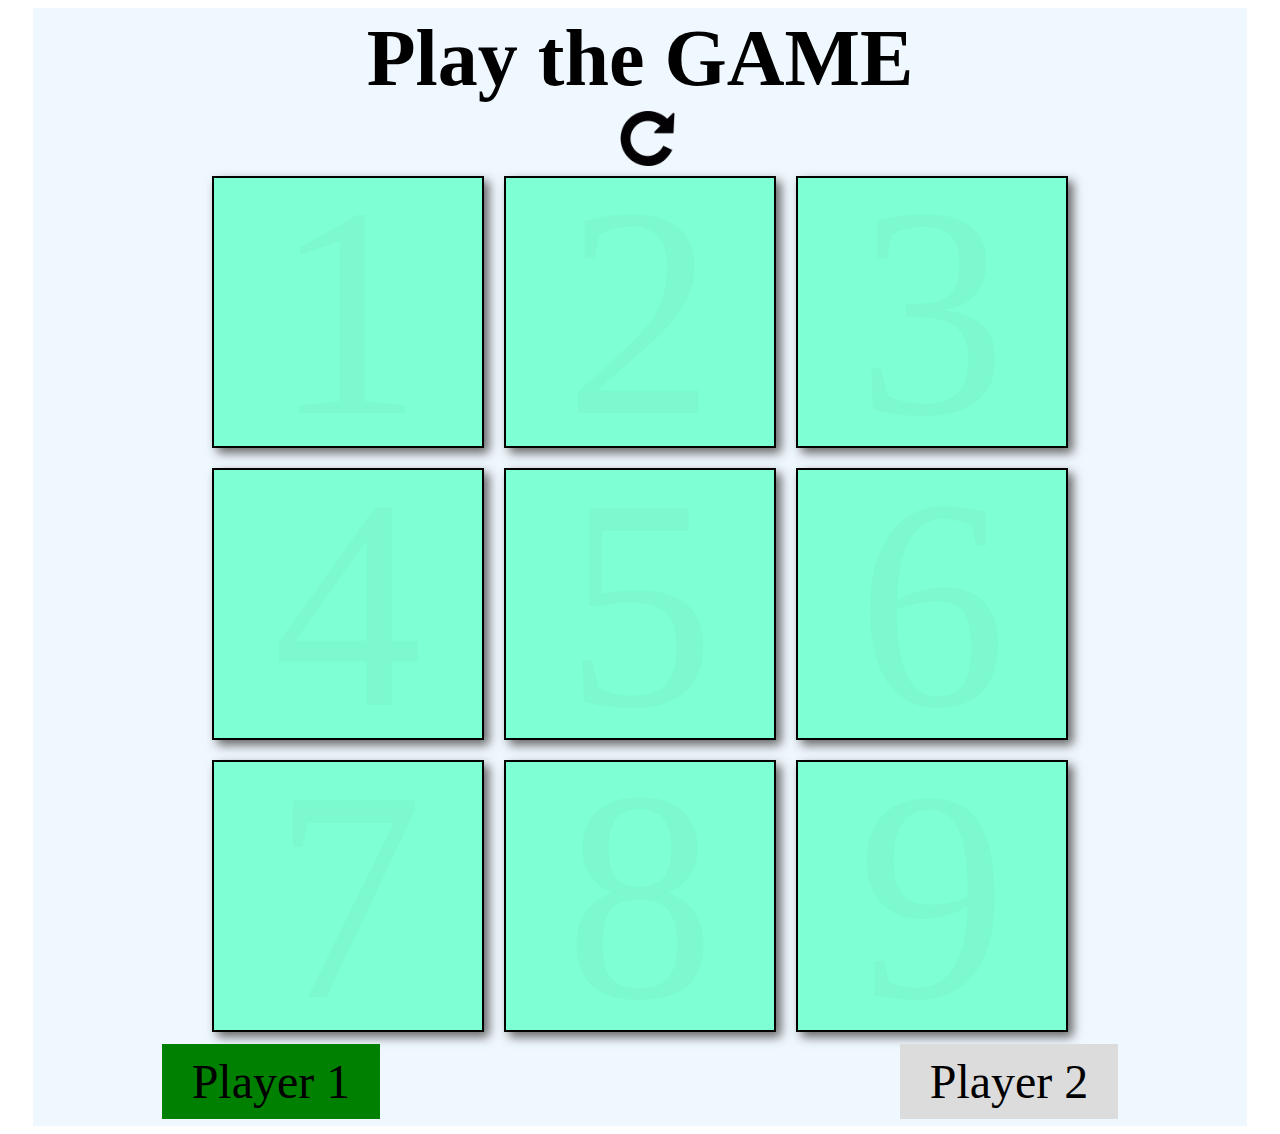
==== myGames/crossGame.html @ 41d3cbc0 "Adding files of Cross game" ====
<!DOCTYPE html>
<html lang="en">

<head>
    <meta charset="UTF-8">
    <meta http-equiv="X-UA-Compatible" content="IE=edge">
    <meta name="viewport" content="width=device-width, initial-scale=1.0">
    <title>cross game</title>
</head>

<body>

    <div class="container">
        <h2 id="heading">Play the GAME</h2>
        <a href="crossGame.html"><span id="replay"><img src="icons/replay.png" alt="replay"></span></a>

        <div class="rowitem">

            <div class="box" id="position-1" onclick="boxHTML1()"><span class="sing">1</span></div>
            <div class="box" id="position-2" onclick="boxHTML2()"><span class="sing">2</span></div>
            <div class="box" id="position-3" onclick="boxHTML3()"><span class="sing">3</span></div>


        </div>
        <div class="rowitem">
            <div class="box" id="position-4" onclick="boxHTML4()"><span class="sing">4</span></div>
            <div class="box" id="position-5" onclick="boxHTML5()"><span class="sing">5</span></div>
            <div class="box" id="position-6" onclick="boxHTML6()"><span class="sing">6</span></div>
        </div>
        <div class="rowitem">
            <div class="box" id="position-7" onclick="boxHTML7()"><span class="sing">7</span></div>
            <div class="box" id="position-8" onclick="boxHTML8()"><span class="sing">8</span></div>
            <div class="box" id="position-9" onclick="boxHTML9()"><span class="sing">9</span></div>
        </div>
        <div class="player">
            <span id="p1" onclick="player1()">Player 1</span>
            <span id="p2" onclick="player2()">Player 2</span>
        </div>
        <div id="messagePlayerName">Click on Player1 / Player2 to change your name </div>

    </div>
</body>

<style>
    h2 {
        text-align: center;
        font-size: 5rem;
        margin-top: 0;
        margin-bottom: 7px;
    }

    #replay img {
        width: 55px;
    }

    #replay {
        display: flex;
        margin-left: 15px;
        justify-content: center;
    }

    .container {
        /* display :flex; */
        /* flex-direction: row; */
        /* flex-wrap: wrap; */
        background-color: aliceblue;
        margin: 1px 2%;
        padding: 5px 10%;
        align-items: center;
        justify-content: center;
    }

    .rowitem {
        display: flex;
        width: 100%;
        /* flex-wrap: no-wrap; */
        /* margin: 34px; */
        align-items: center;
        justify-content: center;
        /* background-color:bisque; */
        
    }

    .box {
        display: flex;
        height: 200px;
        width: 200px;
        background-color: aquamarine;
        /* background-color: rgb(180, 250, 255); */
        padding: 34px;
        margin: 10px;
        border: 2px solid black;
        justify-content: center;
        align-items: center;
        font-size: 300px;
        box-shadow: 5px 5px 10px rgb(100 100 100);
    }

    .sing {
        opacity: 0.02;
    }


    .player {
        display: flex;
        justify-content: space-between;
        font-size: 3rem;
        align-items: center;
    }

    #p1,
    #p2 {
        background-color: gainsboro;
        padding: 10px 30px;
        margin: 2px;
    }

    #messagePlayerName {
        /* background-color: red; */
        margin: 30px 10px 10px 10px;
        padding: 10px 5px;
        text-align: center;
        font-size: 50px;
        top: 35px;
        color: brown;
        display: none;
    }

    @media only screen and (max-width:730px) {

        /* body {
            background-color: red;
        } */
        h2 {
            font-size: 4rem;
            margin-bottom: 40px;
        }

        .box {
            display: flex;
            height: 50px;
            width: 50px;
            background-color: aquamarine;
            /* background-color: rgb(180, 250, 255); */
            padding: 25px;
            margin: 7px;
            border: 2px solid black;
            justify-content: center;
            align-items: center;
            font-size: 139px;
            box-shadow: 3px 3px 7px rgb(100 100 100) ;
        }

        #p1,
        #p2 {
            background-color: gainsboro;
            padding: 10px 13px;
            margin: 40px 10px;
        }

        .player {
            display: flex;
            flex-wrap: wrap;
            justify-content: space-between;
            font-size: 1.8rem;
            align-items: center;
        }

        #messagePlayerName {
            /* background-color: red; */
            margin: 6px 10px 7px 10px;
            padding: 10px 5px;
            text-align: center;
            font-size: 24px;
            top: 35px;
            color: brown;
            display: none;
        }
    }
</style>

</html>

<script>
    let p1 = document.getElementById('p1');
    let p2 = document.getElementById('p2');
    let win = 1;

    // showing / hiding Player name message
    // setTimeout(() => {
    //     document.getElementById('messagePlayerName').style.display='block';
    // },3000);
    // setTimeout(() => {
    //     document.getElementById('messagePlayerName').style.display='none';
    // },10000);
    setInterval(() => {
        document.getElementById('messagePlayerName').style.display = 'block';
    }, 4001);
    var endMsg = setInterval(() => {
        document.getElementById('messagePlayerName').style.display = 'none';
    }, 8000);

    // Taking players name 
    function player1() {
        p1.innerHTML = prompt("Enter your name ", 'Player1')
    }
    function player2() {
        p2.innerHTML = prompt("Enter your name ", 'Player2')
    }

    let color;
    function p1f(move) {


        p1.style.background = 'green';
        p2.style.background = 'gainsboro';
        mark = 'O';
        color = 'rgb(189, 189, 189)';
        // alert("");
    }
    function p2f(move) {

        p1.style.background = 'gainsboro';
        p2.style.background = 'green';
        mark = 'X'
        color = 'rgb(255, 245, 129)';
    }
    function toggle(select) {
        if (select == 10) {
            console.log("Game over");
        }
        else if (select % 2 == 1) {
            p1f(select);
            console.log(`p1 move ${move} --> O`);

        }
        else if (select % 2 == 0) {
            p2f(select);
            console.log(`p2 move ${move} --> X`);
        }

    }


    // HTML element and id modify
    // let mark='O';
    let move = 1;
    toggle(move);
    let span = document.getElementsByClassName('sing');

    let box1 = document.querySelector('#position-1>span');
    function boxHTML1() {
        if (box1.innerHTML == 1 && win) {

            box1.innerHTML = mark;
            document.getElementById('position-1').style.background = color;
            span[0].style.opacity = 1;
            move++;
            toggle(move);
            GameResult();
        }
    }
    let box2 = document.querySelector('#position-2>span');
    function boxHTML2() {
        if (box2.innerHTML == 2 && win) {
            document.getElementById('position-2').style.background = color;
            box2.innerHTML = mark;
            span[1].style.opacity = 1;
            move++;
            toggle(move);
            GameResult();
        }
    }
    let box3 = document.querySelector('#position-3>span');
    function boxHTML3() {
        if (box3.innerHTML == 3 && win) {
            document.getElementById('position-3').style.background = color;
            box3.innerHTML = mark;
            span[2].style.opacity = 1;
            move++;
            toggle(move);
            GameResult();
        }
    }
    let box4 = document.querySelector('#position-4>span');
    function boxHTML4() {
        if (box4.innerHTML == 4 && win) {
            document.getElementById('position-4').style.background = color;
            box4.innerHTML = mark;
            span[3].style.opacity = 1;
            move++;
            toggle(move);
            GameResult();
        }
    }
    let box5 = document.querySelector('#position-5>span');
    function boxHTML5() {
        if (box5.innerHTML == 5 && win) {
            document.getElementById('position-5').style.background = color;
            box5.innerHTML = mark;
            span[4].style.opacity = 1;
            move++;
            toggle(move);
            GameResult();
        }
    }
    let box6 = document.querySelector('#position-6>span');
    function boxHTML6() {
        if (box6.innerHTML == 6 && win) {
            document.getElementById('position-6').style.background = color;
            box6.innerHTML = mark;
            span[5].style.opacity = 1;
            // box6.style.fontSize
            move++;
            toggle(move);
            GameResult();
        }
    }
    let box7 = document.querySelector('#position-7>span');
    function boxHTML7() {
        if (box7.innerHTML == 7 && win) {
            document.getElementById('position-7').style.background = color;
            box7.innerHTML = mark;
            span[6].style.opacity = 1;
            move++;
            toggle(move);
            GameResult();
        }
    }
    let box8 = document.querySelector('#position-8>span');
    function boxHTML8() {
        if (box8.innerHTML == 8 && win) {
            document.getElementById('position-8').style.background = color;
            box8.innerHTML = mark;
            span[7].style.opacity = 1;
            move++;
            toggle(move);
            GameResult();
        }
    }
    let box9 = document.querySelector('#position-9>span');
    function boxHTML9() {
        if (box9.innerHTML == 9 && win) {
            document.getElementById('position-9').style.background = color;
            box9.innerHTML = mark;
            span[8].style.opacity = 1;
            move++;
            toggle(move);
            GameResult();
        }
    }
    function Gvalidity() {

    }





    // function delay() {
    //     let limit=setInterval(() => {


    //         runner(select,limit);
    //         select++;
    //     }, 2000);
    // }
    // // delay();
    // let select=1;
    // function runner(select,limit) {
    //    // console.log(`delay ${select} ${limit}`);
    //     if (select==10) {
    //         clearInterval(limit);
    //     } 
    //     else if (select %2==1) {

    //         p1f(select);

    //     }
    //     else if(select %2==0){

    //         p2f(select);
    //     }

    // }


    // Evaluation of the game

    let x = 0;
    let winner;
    // console.log(box[x]);
    function GameResult() {
        let box = [box1.innerHTML, box2.innerHTML, box3.innerHTML, box4.innerHTML, box5.innerHTML, box6.innerHTML, box7.innerHTML, box8.innerHTML, box9.innerHTML];

        // if (box[0]==box[1] && box[1]==box[2]) {
        // alert(` Winner is ${box2.innerHTML}`);
        // console.log('hhhhhh',box2.innerHTML);
        // } else {
        //     console.log("continue");
        // }

        for (let i = 0, j = 0, k = 0; i < box.length; i++, j++) {

            if (box[i] == box[++i] && box[i] == box[++i]) {
                console.log(`winner ${box[i]}`); //ok
                winner = box[i];
                break;
            }
            // console.log(`${box[i]}--${box[++i]}-- ${box[++i]}`);
            else if (box[j] == box[j + 3] && box[j] == box[j + 6]) {
                console.log(`winner ${box[j]}`);
                winner = box[j];
                break;
            }
            // console.log(`winner J ${box[j]}--${box[j+3]}---${box[j+6]}`);
            else if (box[k] == box[k + 4] && box[k] == box[k + 8]) {
                winner = box[k];
                break; //ok
            }
            else if (box[k + 2] == box[k + 4] && box[k + 2] == box[k + 6]) {
                winner = box[k];
                break; //ok
            }
        }
        congratulations(winner);
    }

    //  Congrats

    function congratulations(winner) {
        let head = document.getElementById('heading');
        // let replay=document.getElementById('replay'); // no use till now
        if (winner == 'O') {
            head.style.background = 'orange';
            p1.style.background = 'orange';
            head.style.fontSize='2.2rem';
            head.innerHTML = 'Congratulations!! ' + p1.innerHTML + ' !!WINNER  ';
            win = 0;

        } else if (winner == 'X') {
            head.style.background = 'orange';
            p2.style.background = 'orange';
            head.style.fontSize='2.2rem';
            head.innerHTML = 'Congratulations!! ' + p2.innerHTML + ' !!WINNER  ';
            // document.getElementById('messagePlayerName').style.display='block';
            // document.getElementById('messagePlayerName').style.fontSize='50px';
            // document.getElementById('messagePlayerName').innerHTML='Game Over';
            win = 0;

        }

    }


</script>
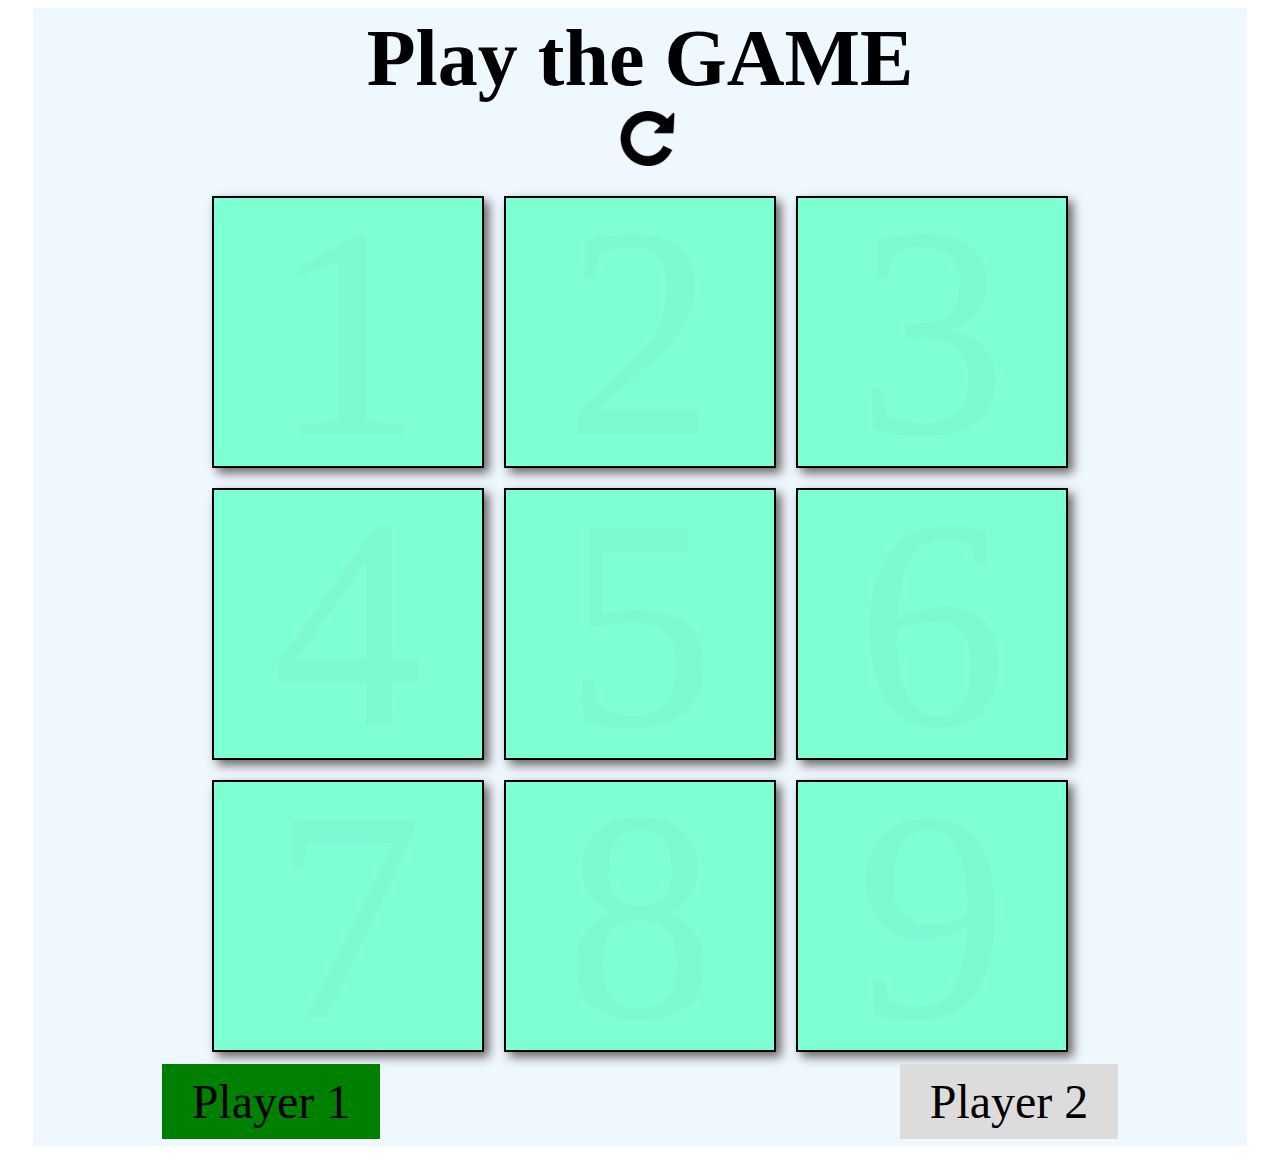
==== commit 8a334388: "Changing in css for phone display" ====
--- a/myGames/crossGame.html
+++ b/myGames/crossGame.html
@@ -51,6 +51,7 @@
 
     #replay img {
         width: 55px;
+        margin-bottom: 20px;
     }
 
     #replay {
@@ -133,7 +134,7 @@
         } */
         h2 {
             font-size: 4rem;
-            margin-bottom: 40px;
+            margin-bottom: 20px;
         }
 
         .box {
@@ -154,8 +155,9 @@
         #p1,
         #p2 {
             background-color: gainsboro;
-            padding: 10px 13px;
-            margin: 40px 10px;
+            padding: 10px 9px;
+            margin: 5px 5px;
+            margin-top: 40px;
         }
 
         .player {
@@ -168,11 +170,11 @@
 
         #messagePlayerName {
             /* background-color: red; */
-            margin: 6px 10px 7px 10px;
+            margin: 46px 10px 7px 10px;
             padding: 10px 5px;
             text-align: center;
             font-size: 24px;
-            top: 35px;
+            /* top: 35px; */
             color: brown;
             display: none;
         }
@@ -184,6 +186,7 @@
 <script>
     let p1 = document.getElementById('p1');
     let p2 = document.getElementById('p2');
+    let head = document.getElementById('heading');
     let win = 1;
 
     // showing / hiding Player name message
@@ -228,6 +231,8 @@
     function toggle(select) {
         if (select == 10) {
             console.log("Game over");
+            // head.style.fontSize='2.2rem';
+            head.innerHTML ="Game Over" ;
         }
         else if (select % 2 == 1) {
             p1f(select);
@@ -429,7 +434,6 @@
     //  Congrats
 
     function congratulations(winner) {
-        let head = document.getElementById('heading');
         // let replay=document.getElementById('replay'); // no use till now
         if (winner == 'O') {
             head.style.background = 'orange';
